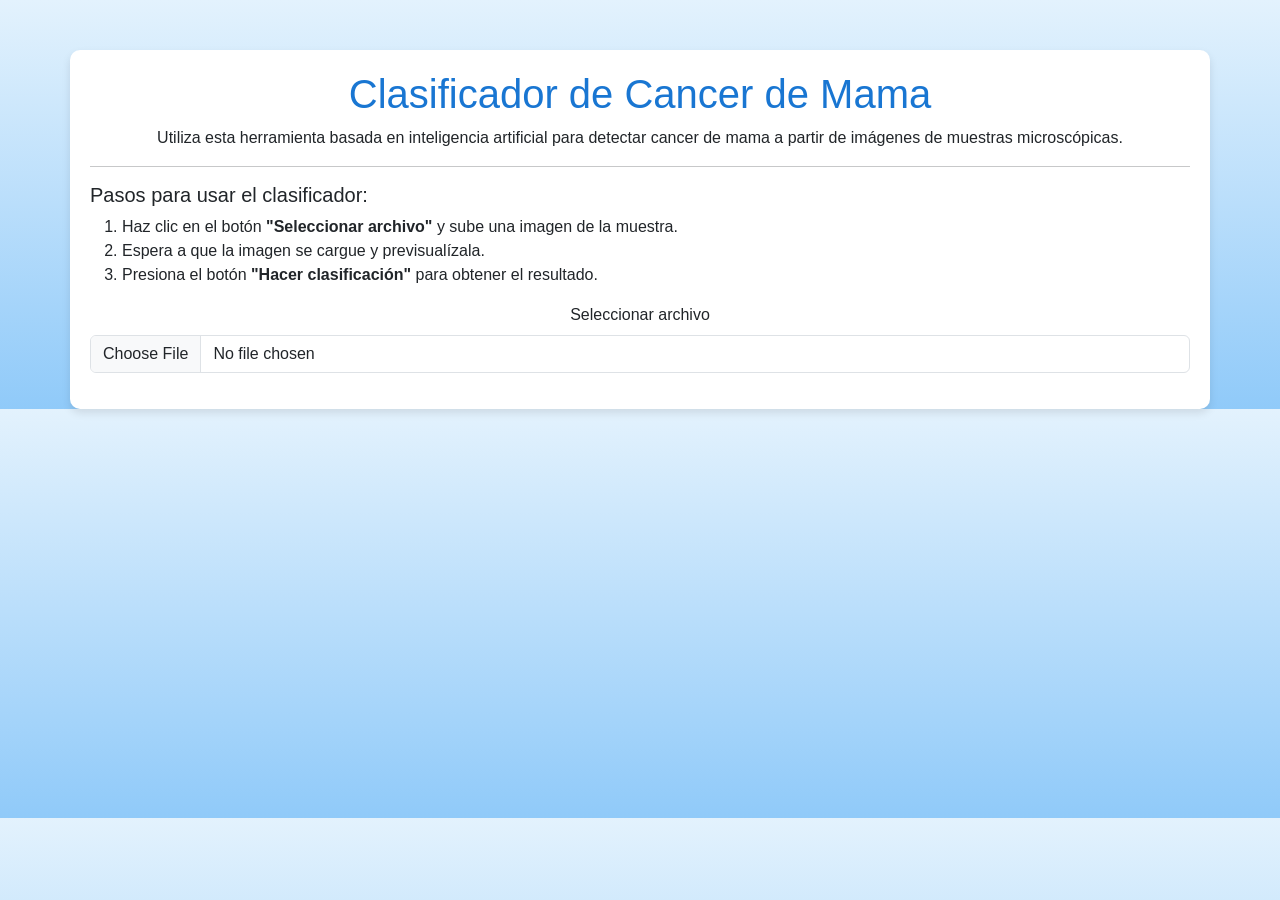
==== index.html @ aeb228ae "agrgando cambios API cancer" ====
<!DOCTYPE html>
<html lang="en">
<head>
    <meta charset="UTF-8">
    <meta name="viewport" content="width=device-width, initial-scale=1.0">
    <title>Clasificador de Cancer</title>
    <!-- Incluir Bootstrap -->
    <link href="https://cdn.jsdelivr.net/npm/bootstrap@5.3.0-alpha3/dist/css/bootstrap.min.css" rel="stylesheet">
    <style>
        body {
            background: linear-gradient(to bottom, #e3f2fd, #90caf9);
            font-family: Arial, sans-serif;
        }
        .container {
            background-color: white;
            border-radius: 10px;
            box-shadow: 0 4px 8px rgba(0, 0, 0, 0.1);
            padding: 20px;
            margin-top: 50px;
        }
        h1 {
            color: #1976d2;
        }
        #loader {
            display: none;
        }
        #result {
            display: none;
        }
        ol {
            text-align: left;
        }
    </style>
</head>
<body>
<div class="container">
    <h1 class="text-center">Clasificador de Cancer de Mama</h1>
    <p class="text-center">
        Utiliza esta herramienta basada en inteligencia artificial para detectar cancer de mama a partir de imágenes de muestras microscópicas.
    </p>
    <hr>
    <h5>Pasos para usar el clasificador:</h5>
    <ol>
        <li>Haz clic en el botón <strong>"Seleccionar archivo"</strong> y sube una imagen de la muestra.</li>
        <li>Espera a que la imagen se cargue y previsualízala.</li>
        <li>Presiona el botón <strong>"Hacer clasificación"</strong> para obtener el resultado.</li>
    </ol>
    
    <!-- Input para cargar la imagen -->
    <div class="mb-3 text-center">
        <label for="image-input" class="form-label">Seleccionar archivo</label>
        <input type="file" class="form-control" id="image-input" accept="image/*" />
    </div>

    <!-- Previsualización de la imagen -->
    <div class="text-center">
        <img id="image-preview" src="#" alt="Tu imagen aquí" style="display:none;" class="img-thumbnail" />
    </div>

    <!-- Loader (spinner) -->
    <div id="loader" class="spinner-border text-primary" role="status">
        <span class="visually-hidden">Procesando...</span>
    </div>

    <!-- Botón para hacer la predicción -->
    <div class="text-center">
        <button id="predict-btn" class="btn btn-success mt-3" style="display:none;">Hacer clasificación</button>
    </div>

    <!-- Resultado de la predicción -->
    <div id="result" class="alert alert-info mt-4 text-center result">Resultado: <span id="prediction-result"></span></div>
    <!-- Imagen de Grad-CAM -->
    <div id="gradcam-container" style="display: none; text-align: center;">
        <h3>Región Destacada por el Modelo (Grad-CAM)</h3>
        <img id="gradcam-image" alt="Imagen Grad-CAM" style="max-width: 100%; height: auto;"/>
    </div>
</div>

<script src="./model.js"></script>
<!-- Incluir Bootstrap JS -->
<script src="https://cdn.jsdelivr.net/npm/bootstrap@5.3.0-alpha3/dist/js/bootstrap.bundle.min.js"></script>
<script>
    // Script para previsualizar imagen y mostrar elementos
    const imageInput = document.getElementById('image-input');
    const imagePreview = document.getElementById('image-preview');
    const predictBtn = document.getElementById('predict-btn');
    const loader = document.getElementById('loader');
    const result = document.getElementById('result');

    imageInput.addEventListener('change', function (e) {
        const file = e.target.files[0];
        if (file) {
            const reader = new FileReader();
            reader.onload = function (event) {
                imagePreview.src = event.target.result;
                imagePreview.style.display = 'block';
                predictBtn.style.display = 'block';
            };
            reader.readAsDataURL(file);
        }
    });

    predictBtn.addEventListener('click', function () {
        loader.style.display = 'block';
        result.style.display = 'none';
        // Simulación de proceso
        setTimeout(() => {
            loader.style.display = 'none';
            result.style.display = 'block';
            document.getElementById('prediction-result').textContent = 'Positivo/Negativo (Simulado)';
        }, 2000);
    });
</script>
</body>
</html>
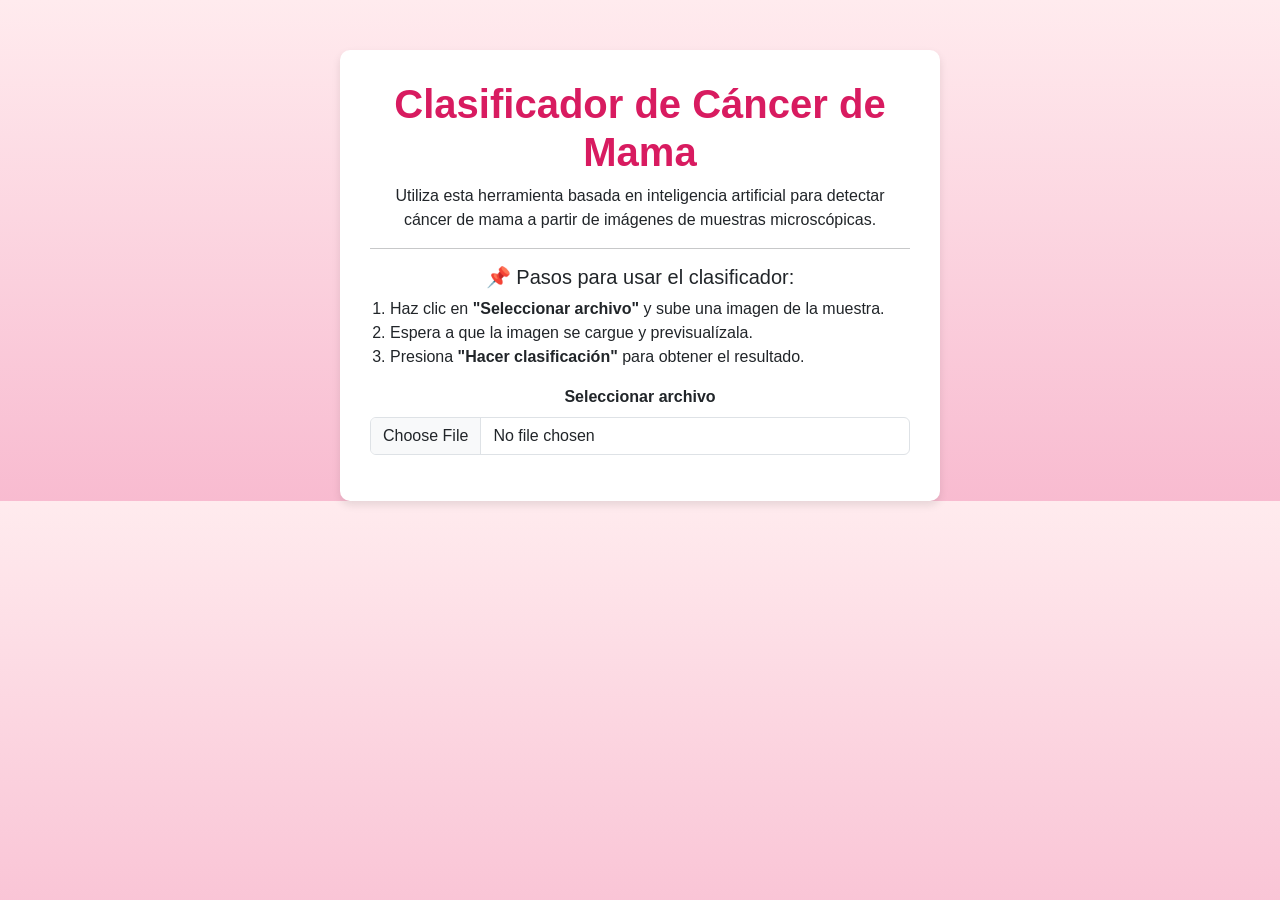
==== commit fc0428ae: "agrgando cambios API cancer" ====
--- a/index.html
+++ b/index.html
@@ -1,25 +1,29 @@
 <!DOCTYPE html>
-<html lang="en">
+<html lang="es">
 <head>
     <meta charset="UTF-8">
     <meta name="viewport" content="width=device-width, initial-scale=1.0">
-    <title>Clasificador de Cancer</title>
+    <title>Clasificador de Cáncer de Mama</title>
     <!-- Incluir Bootstrap -->
     <link href="https://cdn.jsdelivr.net/npm/bootstrap@5.3.0-alpha3/dist/css/bootstrap.min.css" rel="stylesheet">
     <style>
+        /* Fondo con degradado rosa */
         body {
-            background: linear-gradient(to bottom, #e3f2fd, #90caf9);
-            font-family: Arial, sans-serif;
+            background: linear-gradient(to bottom, #ffebee, #f8bbd0);
+            font-family: 'Arial', sans-serif;
+            text-align: center;
         }
         .container {
             background-color: white;
             border-radius: 10px;
             box-shadow: 0 4px 8px rgba(0, 0, 0, 0.1);
-            padding: 20px;
+            padding: 30px;
             margin-top: 50px;
+            max-width: 600px;
         }
         h1 {
-            color: #1976d2;
+            color: #d81b60;
+            font-weight: bold;
         }
         #loader {
             display: none;
@@ -27,28 +31,50 @@
         #result {
             display: none;
         }
+        #image-preview {
+            max-width: 100%;
+            height: auto;
+            border-radius: 10px;
+            margin-top: 15px;
+            box-shadow: 0px 4px 6px rgba(0, 0, 0, 0.2);
+        }
+        #gradcam-image {
+            max-width: 100%;
+            height: auto;
+            border-radius: 10px;
+            margin-top: 15px;
+            box-shadow: 0px 4px 6px rgba(0, 0, 0, 0.2);
+        }
+        .btn-primary {
+            background-color: #d81b60;
+            border: none;
+        }
+        .btn-primary:hover {
+            background-color: #c2185b;
+        }
         ol {
             text-align: left;
+            padding-left: 20px;
         }
     </style>
 </head>
 <body>
 <div class="container">
-    <h1 class="text-center">Clasificador de Cancer de Mama</h1>
-    <p class="text-center">
-        Utiliza esta herramienta basada en inteligencia artificial para detectar cancer de mama a partir de imágenes de muestras microscópicas.
+    <h1 class="text-center">Clasificador de Cáncer de Mama</h1>
+    <p>
+        Utiliza esta herramienta basada en inteligencia artificial para detectar cáncer de mama a partir de imágenes de muestras microscópicas.
     </p>
     <hr>
-    <h5>Pasos para usar el clasificador:</h5>
+    <h5>📌 Pasos para usar el clasificador:</h5>
     <ol>
-        <li>Haz clic en el botón <strong>"Seleccionar archivo"</strong> y sube una imagen de la muestra.</li>
+        <li>Haz clic en <strong>"Seleccionar archivo"</strong> y sube una imagen de la muestra.</li>
         <li>Espera a que la imagen se cargue y previsualízala.</li>
-        <li>Presiona el botón <strong>"Hacer clasificación"</strong> para obtener el resultado.</li>
+        <li>Presiona <strong>"Hacer clasificación"</strong> para obtener el resultado.</li>
     </ol>
     
     <!-- Input para cargar la imagen -->
     <div class="mb-3 text-center">
-        <label for="image-input" class="form-label">Seleccionar archivo</label>
+        <label for="image-input" class="form-label"><strong>Seleccionar archivo</strong></label>
         <input type="file" class="form-control" id="image-input" accept="image/*" />
     </div>
 
@@ -57,59 +83,33 @@
         <img id="image-preview" src="#" alt="Tu imagen aquí" style="display:none;" class="img-thumbnail" />
     </div>
 
-    <!-- Loader (spinner) -->
-    <div id="loader" class="spinner-border text-primary" role="status">
-        <span class="visually-hidden">Procesando...</span>
-    </div>
+    
 
     <!-- Botón para hacer la predicción -->
     <div class="text-center">
-        <button id="predict-btn" class="btn btn-success mt-3" style="display:none;">Hacer clasificación</button>
+        <button id="predict-btn" class="btn btn-primary mt-3" style="display:none;">🔍 Hacer clasificación</button>
+    </div>
+
+
+    <!-- Loader (spinner) -->
+    <div id="loader" class="spinner-border text-danger mt-3" role="status">
+        <span class="visually-hidden">Procesando...</span>
+    </div>
+    
+    <!-- Imagen de Grad-CAM -->
+    <div id="gradcam-container mt-4" style="display: none; text-align: center;">
+        <h3>📍 Región Destacada por el Modelo (Grad-CAM)</h3>
+        <img id="gradcam-image" alt="Imagen Grad-CAM" />
     </div>
 
     <!-- Resultado de la predicción -->
-    <div id="result" class="alert alert-info mt-4 text-center result">Resultado: <span id="prediction-result"></span></div>
-    <!-- Imagen de Grad-CAM -->
-    <div id="gradcam-container" style="display: none; text-align: center;">
-        <h3>Región Destacada por el Modelo (Grad-CAM)</h3>
-        <img id="gradcam-image" alt="Imagen Grad-CAM" style="max-width: 100%; height: auto;"/>
+    <div id="result" class="alert alert-warning text-center result">
+        <h4>🔬 Resultado: <span id="prediction-result"></span></h4>
     </div>
 </div>
 
 <script src="./model.js"></script>
 <!-- Incluir Bootstrap JS -->
 <script src="https://cdn.jsdelivr.net/npm/bootstrap@5.3.0-alpha3/dist/js/bootstrap.bundle.min.js"></script>
-<script>
-    // Script para previsualizar imagen y mostrar elementos
-    const imageInput = document.getElementById('image-input');
-    const imagePreview = document.getElementById('image-preview');
-    const predictBtn = document.getElementById('predict-btn');
-    const loader = document.getElementById('loader');
-    const result = document.getElementById('result');
-
-    imageInput.addEventListener('change', function (e) {
-        const file = e.target.files[0];
-        if (file) {
-            const reader = new FileReader();
-            reader.onload = function (event) {
-                imagePreview.src = event.target.result;
-                imagePreview.style.display = 'block';
-                predictBtn.style.display = 'block';
-            };
-            reader.readAsDataURL(file);
-        }
-    });
-
-    predictBtn.addEventListener('click', function () {
-        loader.style.display = 'block';
-        result.style.display = 'none';
-        // Simulación de proceso
-        setTimeout(() => {
-            loader.style.display = 'none';
-            result.style.display = 'block';
-            document.getElementById('prediction-result').textContent = 'Positivo/Negativo (Simulado)';
-        }, 2000);
-    });
-</script>
 </body>
 </html>
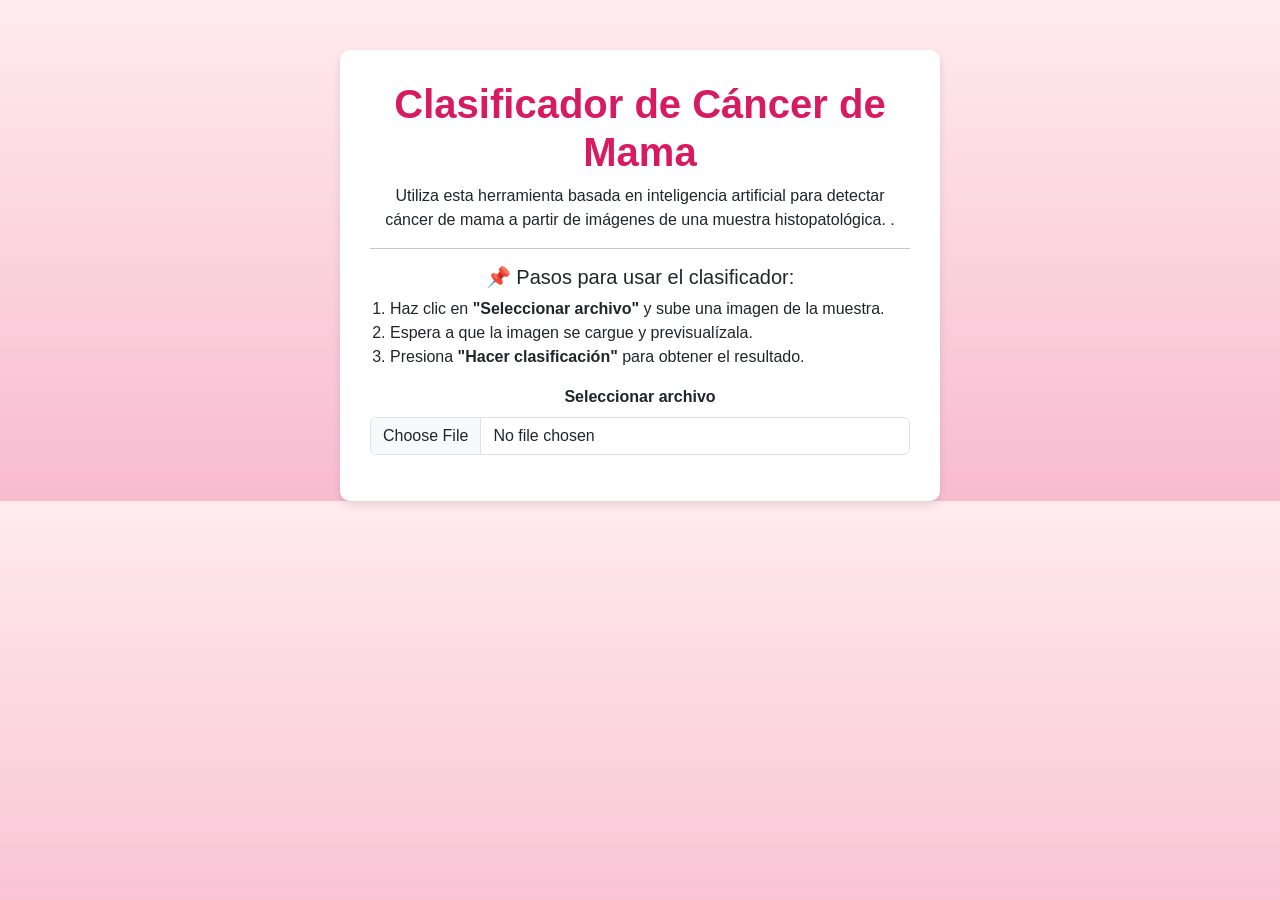
==== commit 1e705b4f: "agregando interfaz screenshot" ====
--- a/index.html
+++ b/index.html
@@ -5,6 +5,9 @@
     <meta name="viewport" content="width=device-width, initial-scale=1.0">
     <title>Clasificador de Cáncer de Mama</title>
     <!-- Incluir Bootstrap -->
+    <!-- Favicon (Ícono en la pestaña) -->
+    <link rel="icon" type="image/png" href="https://upload.wikimedia.org/wikipedia/commons/9/97/Breast_cancer_ribbon.svg">
+    
     <link href="https://cdn.jsdelivr.net/npm/bootstrap@5.3.0-alpha3/dist/css/bootstrap.min.css" rel="stylesheet">
     <style>
         /* Fondo con degradado rosa */
@@ -62,7 +65,7 @@
 <div class="container">
     <h1 class="text-center">Clasificador de Cáncer de Mama</h1>
     <p>
-        Utiliza esta herramienta basada en inteligencia artificial para detectar cáncer de mama a partir de imágenes de muestras microscópicas.
+        Utiliza esta herramienta basada en inteligencia artificial para detectar cáncer de mama a partir de imágenes de una muestra histopatológica.        .
     </p>
     <hr>
     <h5>📌 Pasos para usar el clasificador:</h5>
@@ -83,28 +86,25 @@
         <img id="image-preview" src="#" alt="Tu imagen aquí" style="display:none;" class="img-thumbnail" />
     </div>
 
-    
+    <!-- Loader (spinner) -->
+    <div id="loader" class="spinner-border text-danger mt-3" role="status">
+        <span class="visually-hidden">Procesando...</span>
+    </div>
 
     <!-- Botón para hacer la predicción -->
     <div class="text-center">
         <button id="predict-btn" class="btn btn-primary mt-3" style="display:none;">🔍 Hacer clasificación</button>
     </div>
 
+    <!-- Resultado de la predicción -->
+    <div id="result" class="alert alert-warning mt-4 text-center result">
+        <h4>🔬 Resultado: <span id="prediction-result"></span></h4>
+    </div>
 
-    <!-- Loader (spinner) -->
-    <div id="loader" class="spinner-border text-danger mt-3" role="status">
-        <span class="visually-hidden">Procesando...</span>
-    </div>
-    
     <!-- Imagen de Grad-CAM -->
-    <div id="gradcam-container mt-4" style="display: none; text-align: center;">
+    <div id="gradcam-container" style="display: none; text-align: center;">
         <h3>📍 Región Destacada por el Modelo (Grad-CAM)</h3>
         <img id="gradcam-image" alt="Imagen Grad-CAM" />
-    </div>
-
-    <!-- Resultado de la predicción -->
-    <div id="result" class="alert alert-warning text-center result">
-        <h4>🔬 Resultado: <span id="prediction-result"></span></h4>
     </div>
 </div>
 
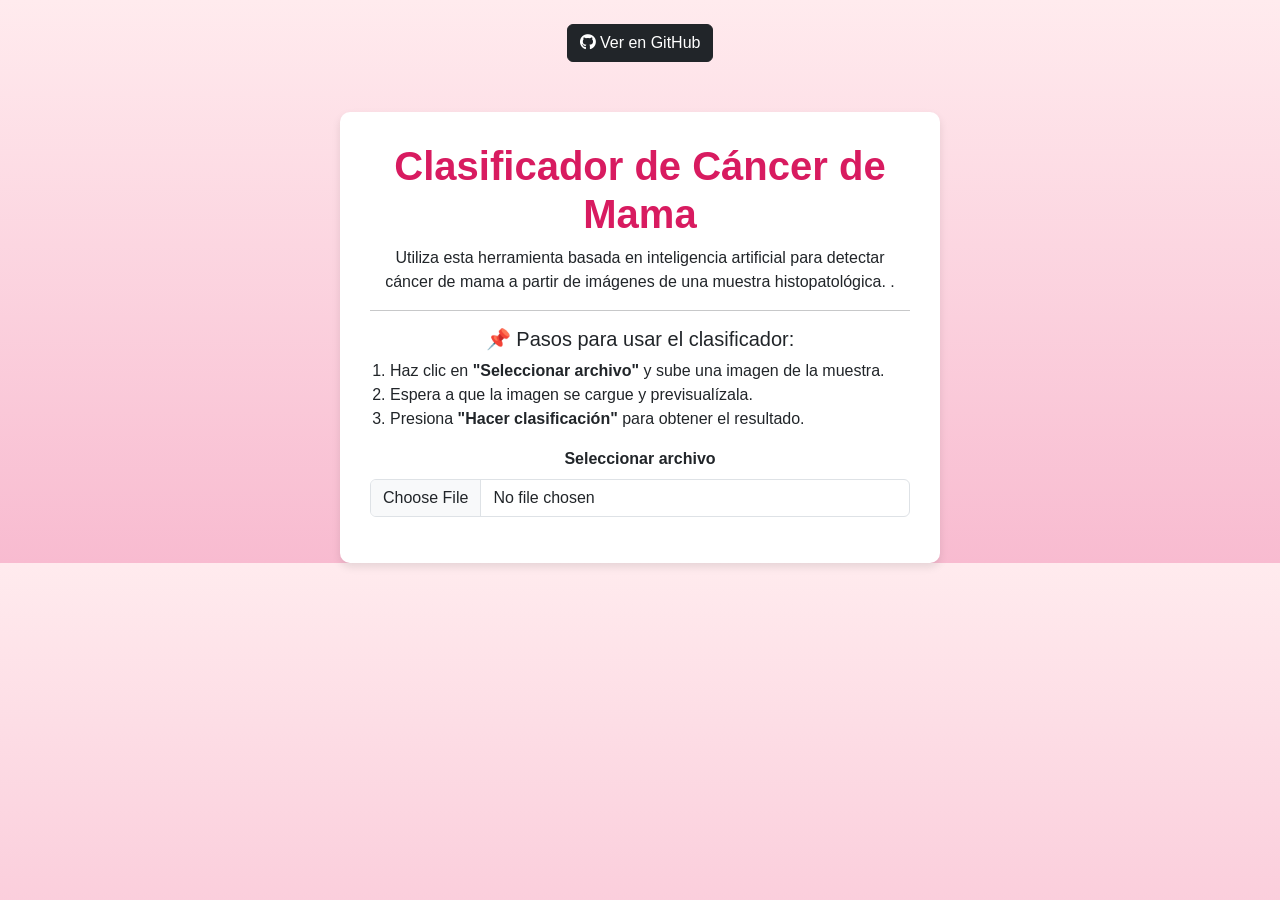
==== commit 1d719f69: "agregando repositorio ruta" ====
--- a/index.html
+++ b/index.html
@@ -7,7 +7,8 @@
     <!-- Incluir Bootstrap -->
     <!-- Favicon (Ícono en la pestaña) -->
     <link rel="icon" type="image/png" href="https://upload.wikimedia.org/wikipedia/commons/9/97/Breast_cancer_ribbon.svg">
-    
+    <link rel="stylesheet" href="https://cdnjs.cloudflare.com/ajax/libs/font-awesome/6.0.0/css/all.min.css">
+
     <link href="https://cdn.jsdelivr.net/npm/bootstrap@5.3.0-alpha3/dist/css/bootstrap.min.css" rel="stylesheet">
     <style>
         /* Fondo con degradado rosa */
@@ -59,9 +60,22 @@
             text-align: left;
             padding-left: 20px;
         }
+        .github-btn {
+            position: absolute;
+            top: 10px;
+            left: 10px;
+        }
     </style>
 </head>
 <body>
+
+    <!-- Botón de GitHub -->
+<div class="text-center mt-4">
+    <a href="https://github.com/jrbeduardo/proyecto-cancer" target="_blank" class="btn btn-dark">
+        <i class="fab fa-github"></i> Ver en GitHub
+    </a>
+</div>
+
 <div class="container">
     <h1 class="text-center">Clasificador de Cáncer de Mama</h1>
     <p>
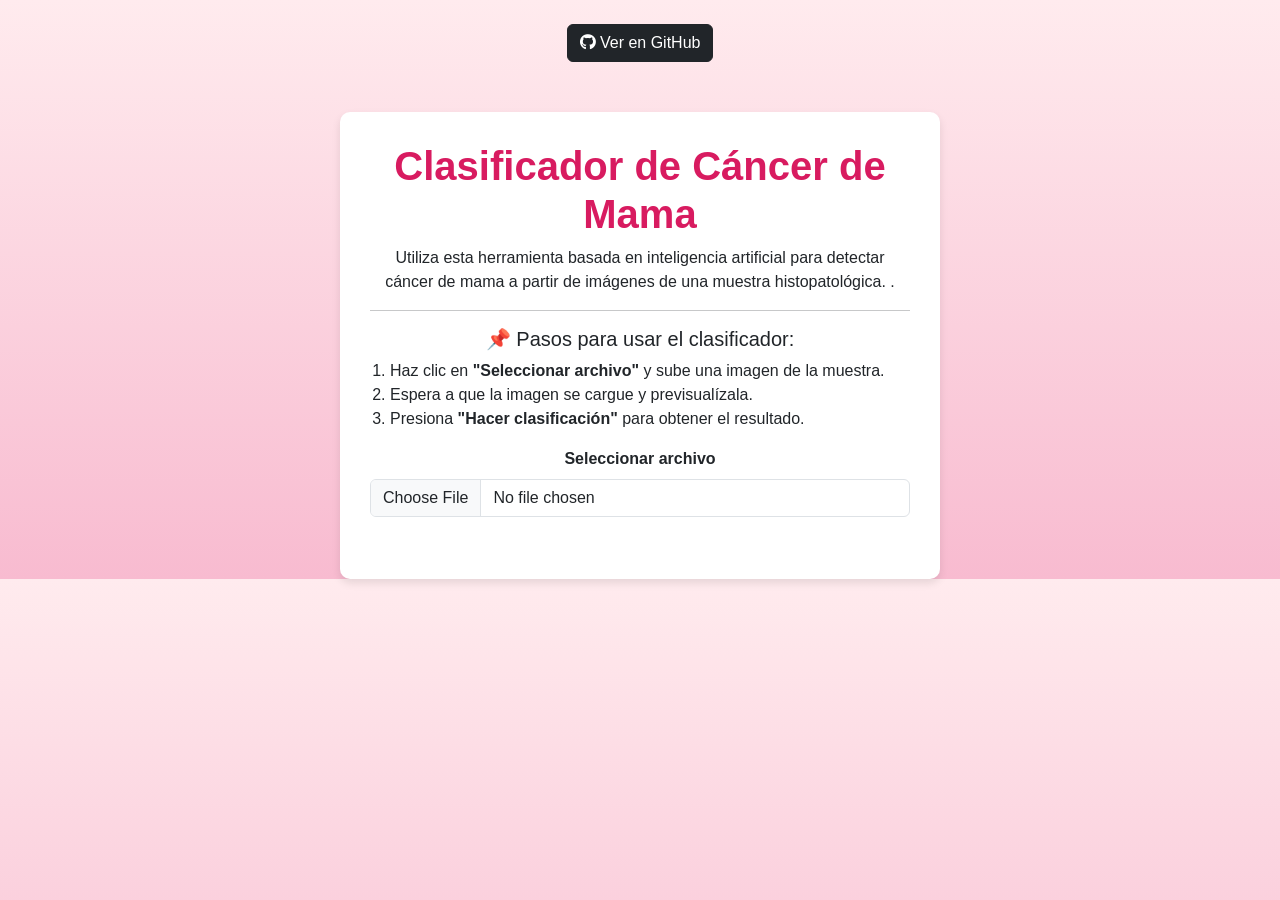
==== commit 94cdd637: "Update index.html" ====
--- a/index.html
+++ b/index.html
@@ -96,10 +96,9 @@
     </div>
 
     <!-- Previsualización de la imagen -->
-    <div class="text-center">
-        <img id="image-preview" src="#" alt="Tu imagen aquí" style="display:none;" class="img-thumbnail" />
+    <div class="d-flex justify-content-center my-3">
+        <img id="image-preview" src="#" alt="Tu imagen aquí" style="display:none; max-width: 100%; height: auto;" class="img-thumbnail" />
     </div>
-
     <!-- Loader (spinner) -->
     <div id="loader" class="spinner-border text-danger mt-3" role="status">
         <span class="visually-hidden">Procesando...</span>
